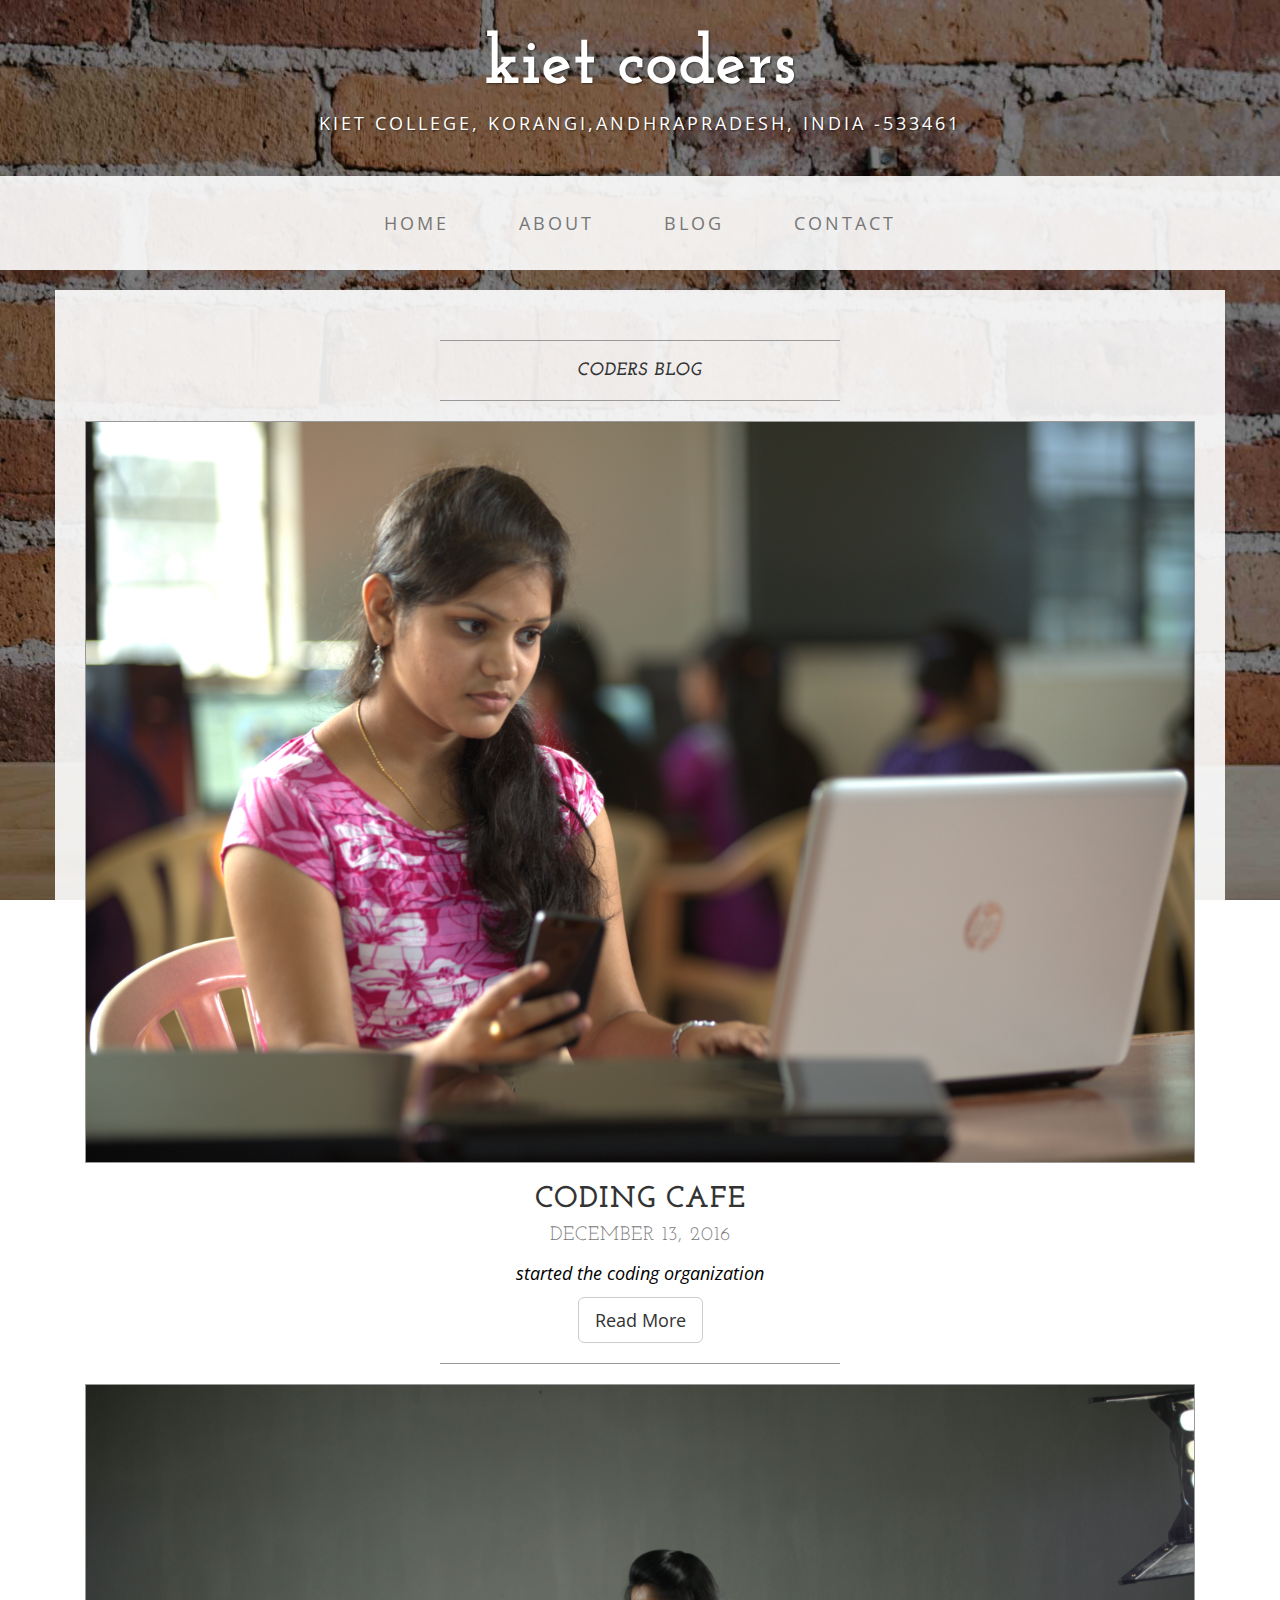
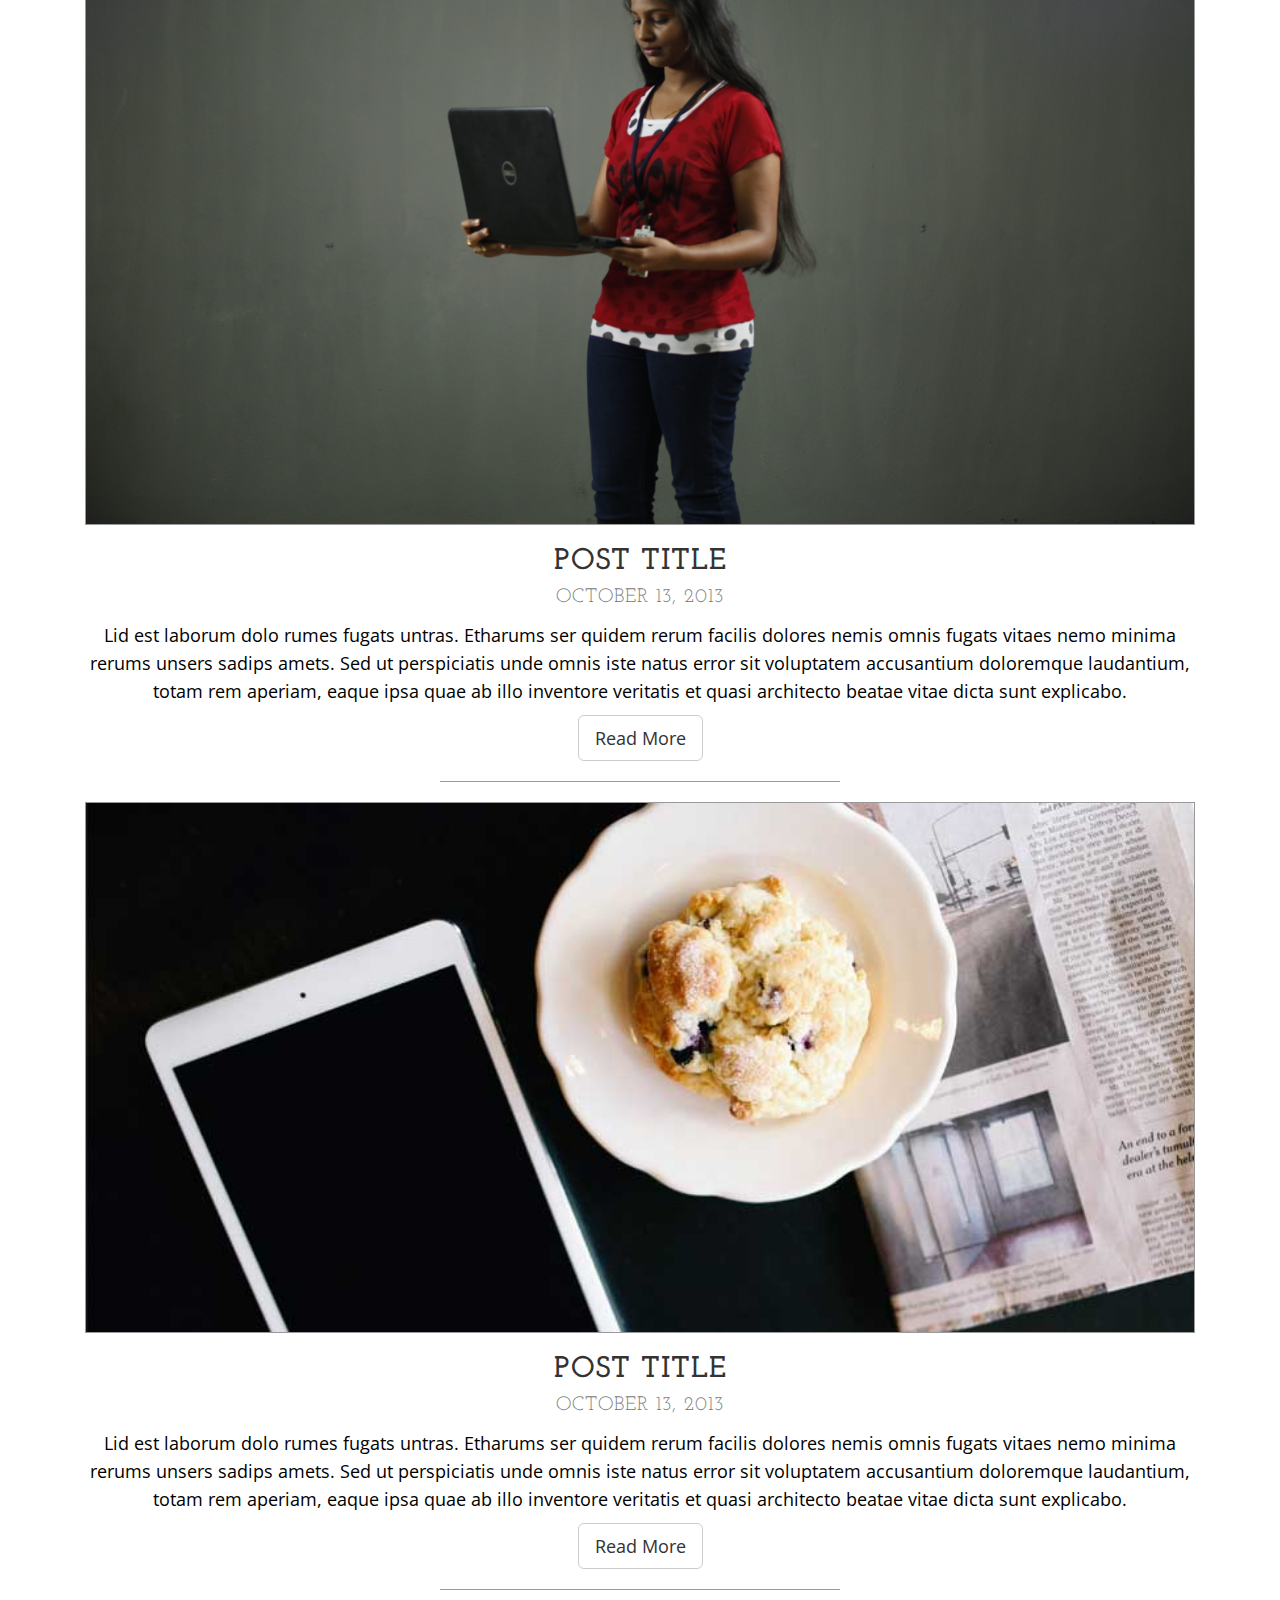
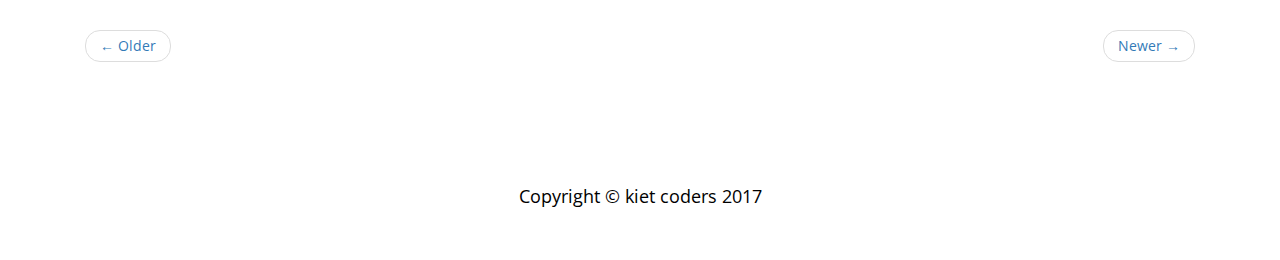
==== blog.html @ ecf0c40c "files added" ====
<!DOCTYPE html>
<html lang="en">

<head>

    <meta charset="utf-8">
    <meta http-equiv="X-UA-Compatible" content="IE=edge">
    <meta name="viewport" content="width=device-width, initial-scale=1">
    <meta name="description" content="">
    <meta name="author" content="">

    <title>Coders blog</title>

    <!-- Bootstrap Core CSS -->
    <link href="css/bootstrap.min.css" rel="stylesheet">

    <!-- Custom CSS -->
    <link href="css/coders.css" rel="stylesheet">

    <!-- Fonts -->
    <link href="https://fonts.googleapis.com/css?family=Open+Sans:300italic,400italic,600italic,700italic,800italic,400,300,600,700,800" rel="stylesheet" type="text/css">
    <link href="https://fonts.googleapis.com/css?family=Josefin+Slab:100,300,400,600,700,100italic,300italic,400italic,600italic,700italic" rel="stylesheet" type="text/css">


</head>

<body>

    <div class="brand">kiet coders</div>
    <div class="address-bar">KIET college, KORANGI,Andhrapradesh, 
INDIA -533461</div>

    <!-- Navigation -->
    <nav class="navbar navbar-default" role="navigation">
        <div class="container">
            <!-- Brand and toggle get grouped for better mobile display -->
            <div class="navbar-header">
                <button type="button" class="navbar-toggle" data-toggle="collapse" data-target="#bs-example-navbar-collapse-1">
                    <span class="sr-only">Toggle navigation</span>
                    <span class="icon-bar"></span>
                    <span class="icon-bar"></span>
                    <span class="icon-bar"></span>
                </button>
                <!-- navbar-brand is hidden on larger screens, but visible when the menu is collapsed -->
                <a class="navbar-brand" href="index.html">Kiet coders</a>
            </div>
            <!-- Collect the nav links, forms, and other content for toggling -->
            <div class="collapse navbar-collapse" id="bs-example-navbar-collapse-1">
                <ul class="nav navbar-nav">
                    <li>
                        <a href="index.html">Home</a>
                    </li>
                    <li>
                        <a href="about.html">About</a>
                    </li>
                    <li>
                        <a href="blog.html">Blog</a>
                    </li>
                    <li>
                        <a href="contact.html">Contact</a>
                    </li>
                </ul>
            </div>
            <!-- /.navbar-collapse -->
        </div>
        <!-- /.container -->
    </nav>

    <div class="container">

        <div class="row">
            <div class="box">
                <div class="col-lg-12">
                    <hr>
                    <h1 class="intro-text text-center">
                        <strong><i>coders blog</i></strong>
                    </h1>
                    <hr>
                </div>
                <div class="col-lg-12 text-center">
                    <img class="img-responsive img-border img-full" src="img/slide-1.jpg" alt="">
                    <h2>Coding Cafe
                        <br>
                        <small>December 13, 2016 </small>
                    </h2>
                    <i><p>started the coding organization</p></i>
                    <a href="#" class="btn btn-default btn-lg">Read More</a>
                    <hr>
                </div>
                <div class="col-lg-12 text-center">
                    <img class="img-responsive img-border img-full" src="img/slide-2.jpg" alt="">
                    <h2>Post Title
                        <br>
                        <small>October 13, 2013</small>
                    </h2>
                    <p>Lid est laborum dolo rumes fugats untras. Etharums ser quidem rerum facilis dolores nemis omnis fugats vitaes nemo minima rerums unsers sadips amets. Sed ut perspiciatis unde omnis iste natus error sit voluptatem accusantium doloremque laudantium, totam rem aperiam, eaque ipsa quae ab illo inventore veritatis et quasi architecto beatae vitae dicta sunt explicabo.</p>
                    <a href="#" class="btn btn-default btn-lg">Read More</a>
                    <hr>
                </div>
                <div class="col-lg-12 text-center">
                    <img class="img-responsive img-border img-full" src="img/slide-3.jpg" alt="">
                    <h2>Post Title
                        <br>
                        <small>October 13, 2013</small>
                    </h2>
                    <p>Lid est laborum dolo rumes fugats untras. Etharums ser quidem rerum facilis dolores nemis omnis fugats vitaes nemo minima rerums unsers sadips amets. Sed ut perspiciatis unde omnis iste natus error sit voluptatem accusantium doloremque laudantium, totam rem aperiam, eaque ipsa quae ab illo inventore veritatis et quasi architecto beatae vitae dicta sunt explicabo.</p>
                    <a href="#" class="btn btn-default btn-lg">Read More</a>
                    <hr>
                </div>
                <div class="col-lg-12 text-center">
                    <ul class="pager">
                        <li class="previous"><a href="#">&larr; Older</a>
                        </li>
                        <li class="next"><a href="#">Newer &rarr;</a>
                        </li>
                    </ul>
                </div>
            </div>
        </div>

    </div>
    <!-- /.container -->

    <footer>
        <div class="container">
            <div class="row">
                <div class="col-lg-12 text-center">
                    <p>Copyright &copy; kiet coders 2017</p>
                </div>
            </div>
        </div>
    </footer>

    <!-- jQuery -->
    <script src="js/jquery.js"></script>

    <!-- Bootstrap Core JavaScript -->
    <script src="js/bootstrap.min.js"></script>

</body>

</html>
---- css/coders.css ----
body {
    font-family: "Open Sans","Helvetica Neue",Helvetica,Arial,sans-serif;
    background: url('../img/bg.jpg') no-repeat center center fixed;
    -webkit-background-size: cover;
    -moz-background-size: cover;
    background-size: cover;
    -o-background-size: cover;
}

h1,
h2,
h3,
h4,
h5,
h6 {
    text-transform: uppercase;
    font-family: "Josefin Slab","Helvetica Neue",Helvetica,Arial,sans-serif;
    font-weight: 700;
    letter-spacing: 1px;
}

p {
    font-size: 1.25em;
    line-height: 1.6;
    color: #000;
}

hr {
    max-width: 400px;
    border-color: #999999;
}

.brand,
.address-bar {
    display: none;
}

.navbar-brand {
    text-transform: uppercase;
    font-weight: 900;
    letter-spacing: 2px;
}

.navbar-nav {
    text-transform: uppercase;
    font-weight: 400;
    letter-spacing: 3px;
}

.img-full {
    min-width: 100%;
}

.brand-before,
.brand-name {
    text-transform: capitalize;
}

.brand-before {
    margin: 15px 0;
}

.brand-name {
    margin: 0;
    font-size: 4em;
}

.tagline-divider {
    margin: 15px auto 3px;
    max-width: 250px;
    border-color: #999999;
}

.box {
    margin-bottom: 20px;
    padding: 30px 15px;
    background: #fff;
    background: rgba(255,255,255,0.9);
}

.intro-text {
    text-transform: uppercase;
    font-size: 1.25em;
    font-weight: 400;
    letter-spacing: 1px;
}

.img-border {
    float: none;
    margin: 0 auto 0;
    border: #999999 solid 1px;
}

.img-left {
    float: none;
    margin: 0 auto 0;
}

footer {
    background: #fff;
    background: rgba(255,255,255,0.9);
}

footer p {
    margin: 0;
    padding: 50px 0;
}

@media screen and (min-width:768px) {
    .brand {
        display: inherit;
        margin: 0;
        padding: 30px 0 10px;
        text-align: center;
        text-shadow: 1px 1px 2px rgba(0,0,0,0.5);
        font-family: "Josefin Slab","Helvetica Neue",Helvetica,Arial,sans-serif;
        font-size: 5em;
        font-weight: 700;
        line-height: normal;
        color: #fff;
    }

    .top-divider {
        margin-top: 0;
    }

    .img-left {
        float: left;
        margin-right: 25px;
    }

    .address-bar {
        display: inherit;
        margin: 0;
        padding: 0 0 40px;
        text-align: center;
        text-shadow: 1px 1px 2px rgba(0,0,0,0.5);
        text-transform: uppercase;
        font-size: 1.25em;
        font-weight: 400;
        letter-spacing: 3px;
        color: #fff;
    }

    .navbar {
        border-radius: 0;
    }

    .navbar-header {
        display: none;
    }

    .navbar {
        min-height: 0;
    }

    .navbar-default {
        border: none;
        background: #fff;
        background: rgba(255,255,255,0.9);
    }

    .nav>li>a {
        padding: 35px;
    }

    .navbar-nav>li>a {
        line-height: normal;
    }

    .navbar-nav {
        display: table;
        float: none;
        margin: 0 auto;
        table-layout: fixed;
        font-size: 1.25em;
    }
}

@media screen and (min-width:1200px) {
    .box:after {
        content: '';
        display: table;
        clear: both;
    }
}
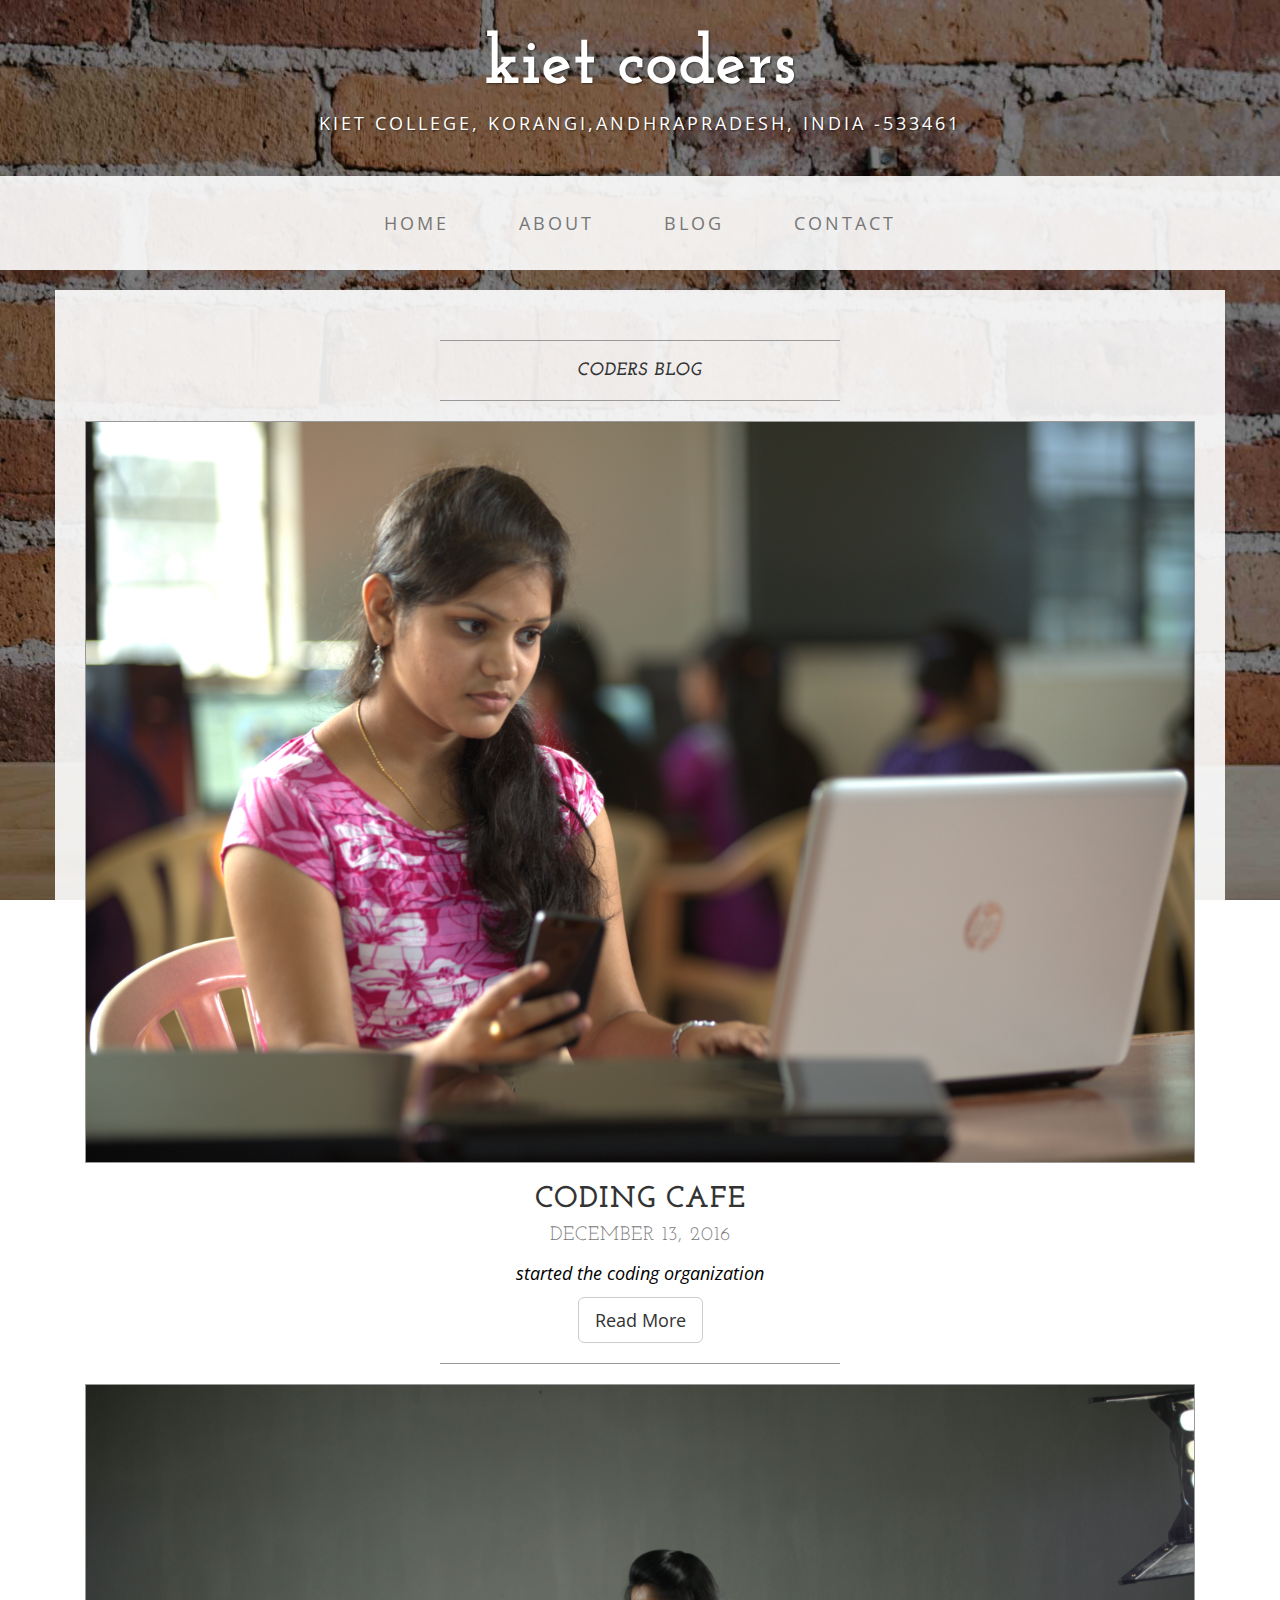
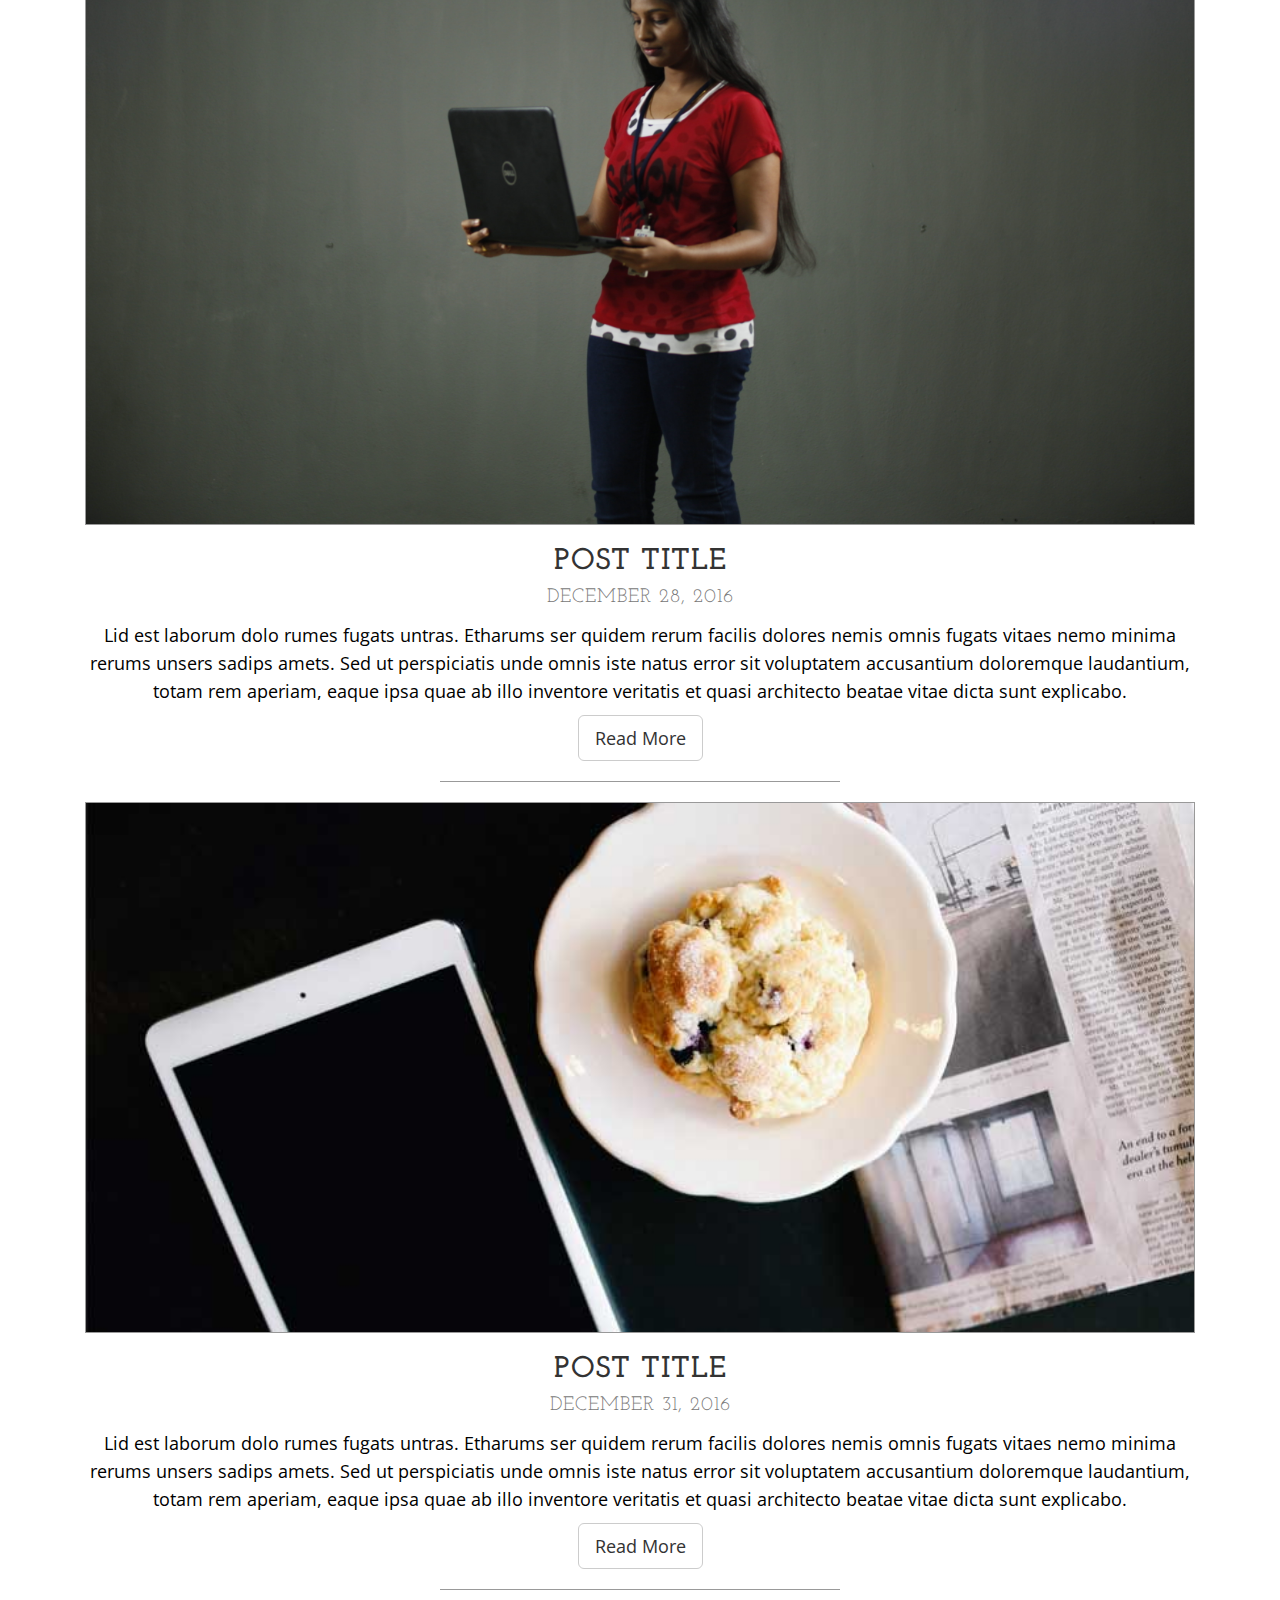
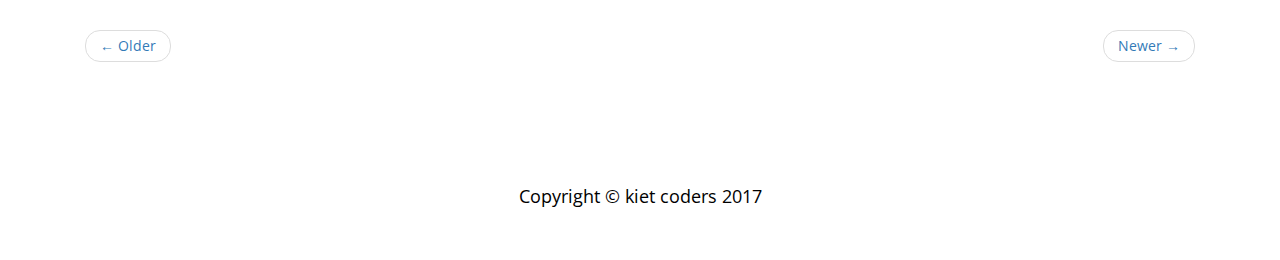
==== commit 128665f1: "Update blog.html" ====
--- a/blog.html
+++ b/blog.html
@@ -91,7 +91,7 @@
                     <img class="img-responsive img-border img-full" src="img/slide-2.jpg" alt="">
                     <h2>Post Title
                         <br>
-                        <small>October 13, 2013</small>
+                        <small>December 28, 2016</small>
                     </h2>
                     <p>Lid est laborum dolo rumes fugats untras. Etharums ser quidem rerum facilis dolores nemis omnis fugats vitaes nemo minima rerums unsers sadips amets. Sed ut perspiciatis unde omnis iste natus error sit voluptatem accusantium doloremque laudantium, totam rem aperiam, eaque ipsa quae ab illo inventore veritatis et quasi architecto beatae vitae dicta sunt explicabo.</p>
                     <a href="#" class="btn btn-default btn-lg">Read More</a>
@@ -101,7 +101,7 @@
                     <img class="img-responsive img-border img-full" src="img/slide-3.jpg" alt="">
                     <h2>Post Title
                         <br>
-                        <small>October 13, 2013</small>
+                        <small>DECEMBER 31, 2016</small>
                     </h2>
                     <p>Lid est laborum dolo rumes fugats untras. Etharums ser quidem rerum facilis dolores nemis omnis fugats vitaes nemo minima rerums unsers sadips amets. Sed ut perspiciatis unde omnis iste natus error sit voluptatem accusantium doloremque laudantium, totam rem aperiam, eaque ipsa quae ab illo inventore veritatis et quasi architecto beatae vitae dicta sunt explicabo.</p>
                     <a href="#" class="btn btn-default btn-lg">Read More</a>
